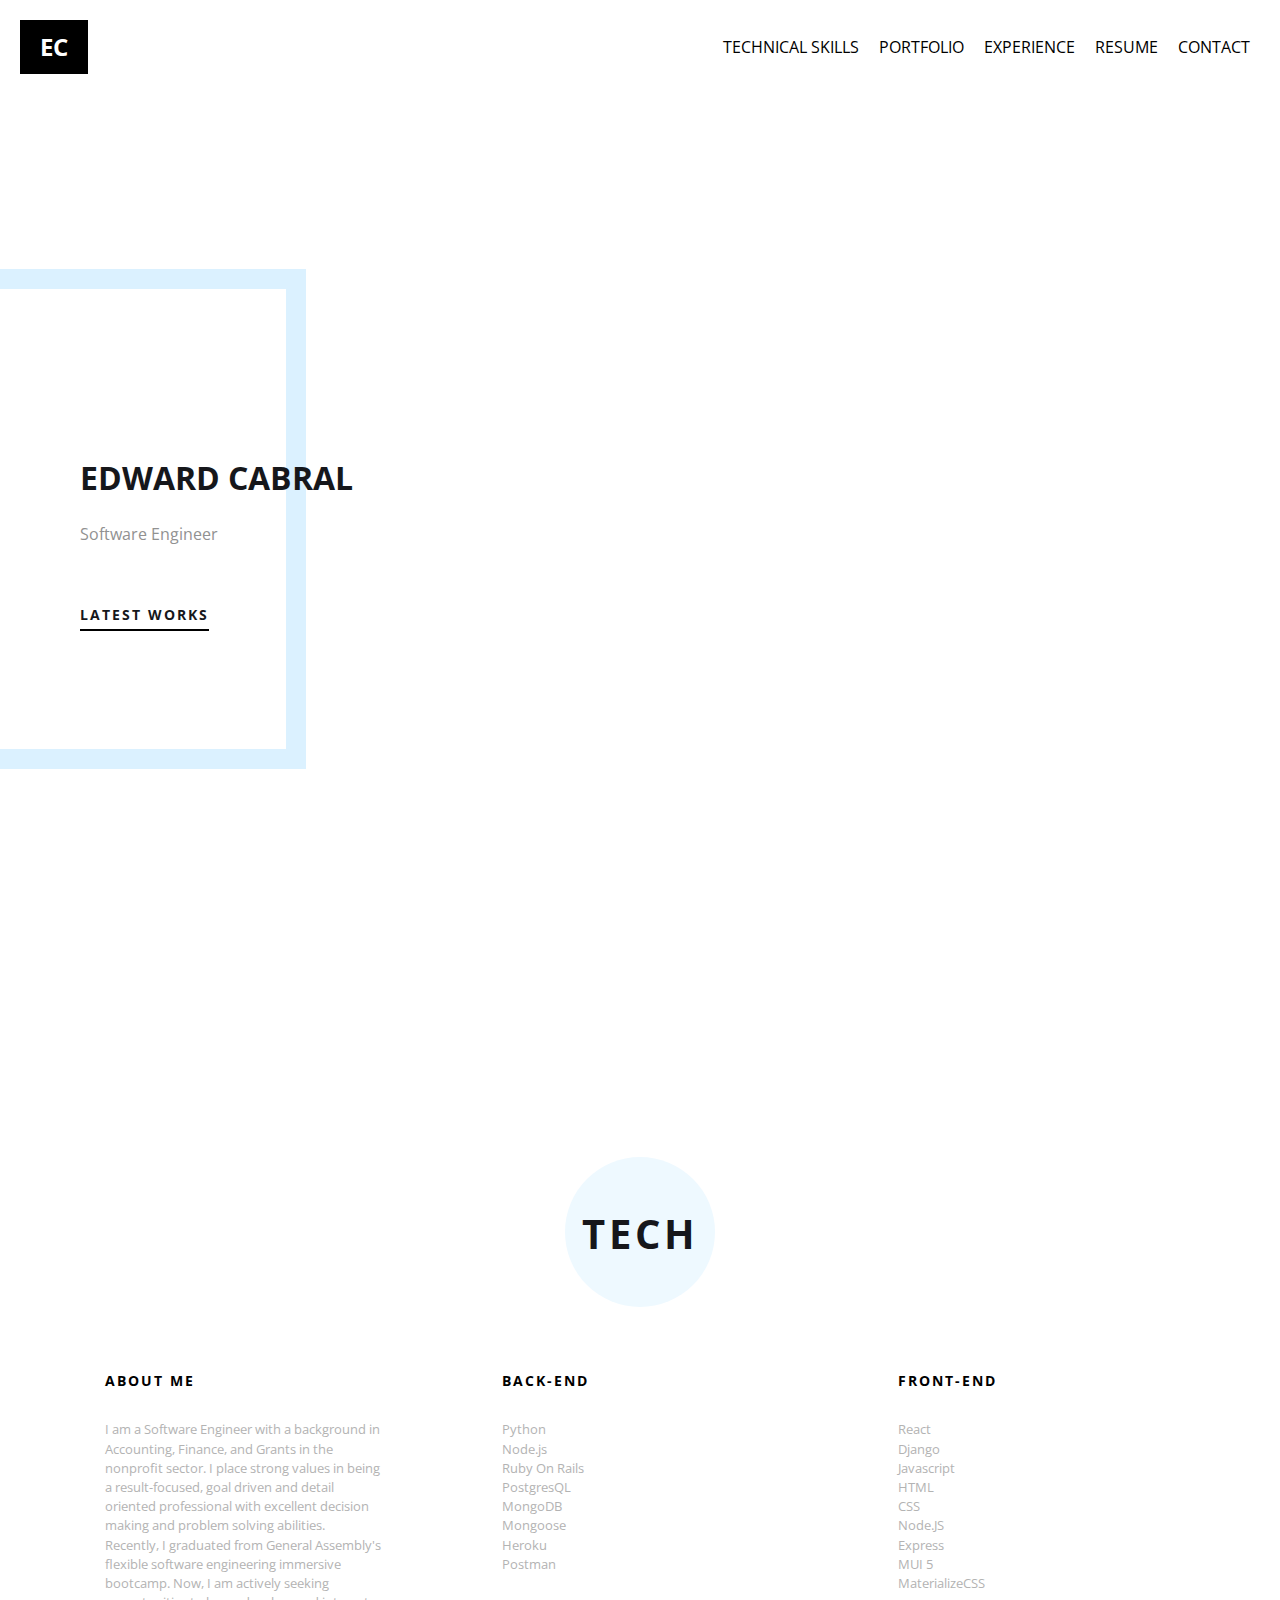
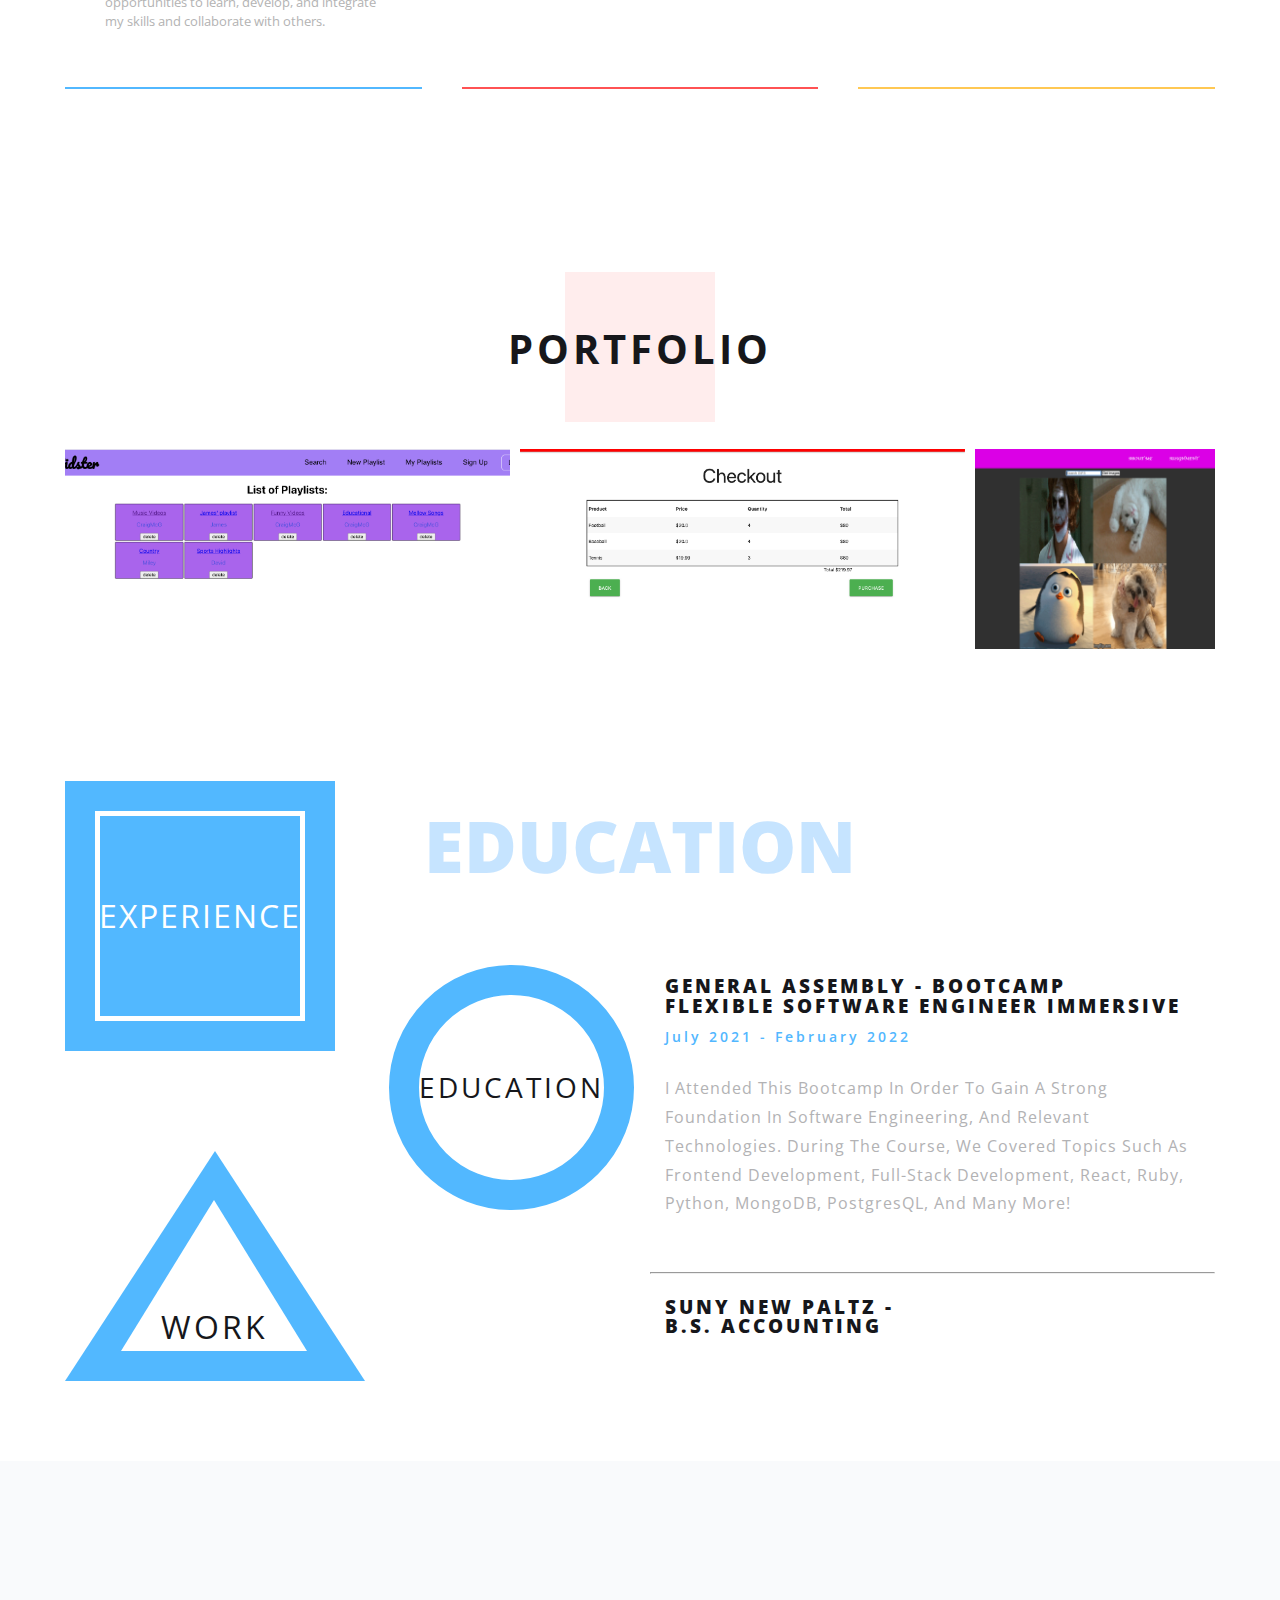
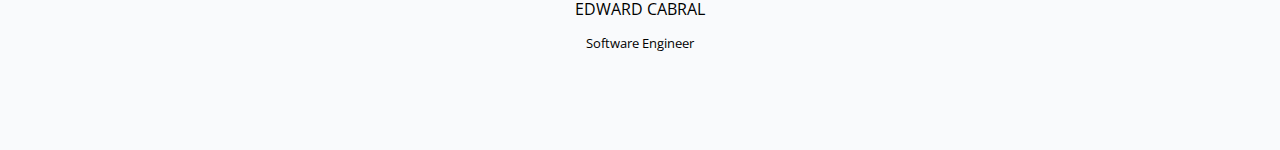
==== index.html @ 674f08a5 "first commit" ====
<!DOCTYPE html>
<html lang="en">
<head>
    <meta charset="UTF-8">
    <meta http-equiv="X-UA-Compatible" content="IE=edge">
    <meta name="viewport" content="width=device-width, user-scalable=no">
    <link rel="stylesheet" href="https://pro.fontawesome.com/releases/v5.10.0/css/all.css" integrity="sha384-AYmEC3Yw5cVb3ZcuHtOA93w35dYTsvhLPVnYs9eStHfGJvOvKxVfELGroGkvsg+p" crossorigin="anonymous"/>
<link rel="icon" href="/imgs/favicon.jpg">
    <link rel="stylesheet" href="css/main.css">
    <title>Edward Cabral - Portfolio</title>
</head>
<body>
    <header>
        <div class="logo">
            <a href="index.html" class="name">
                EC
            </a> 
        </div>
        <div class="header-menu">
            <a href="index.html#services">Technical Skills</a>
            <a href="index.html#portfolio-section">Portfolio</a>
            <a href="index.html#experience-section">Experience</a>
            <a href="https://docs.google.com/document/d/1iVJsGkQ0PWHZEwaWtOgepmTKv3r4oFIU/edit?usp=sharing&ouid=116065923854687477827&rtpof=true&sd=true" target="_blank">Resume</a>
            <a href="index.html#footer">Contact</a>
        </div>
        <div class="menu-btn">
            <i class="fas fa-bars"></i>
        </div>
    </header>
    <div class="mobile-menu">
        <a href="index.html#services">Technical Skills</a>
        <a href="index.html#portfolio-section">Portfolio</a>
        <a href="index.html#experience-section">Experience</a>
        <a href="index.html#footer">Contact</a>
    </div>
    <section id='top'>
        <div class='container'>
            <div class='info'>
                <div class='blue-square'></div>
                <h1>Edward Cabral</h1>
                <p>Software Engineer<p>
                <a href="index.html#portfolio-section">Latest Works</a>
            </div>
            <div class='img'>
                <div class='background-img'>

                </div>
            </div>
        </div>
    </section>
    <section id='services'>
        <div class='container'>
            <div class='title'>
                <div class='circle'></div>
                <h1>Tech</h1>
            </div>
            <div class='services-container'>
                <div class='box blue'>
                    <i class="fas fa-trophy"></i>
                    <h5>About Me</h5>
                    <p>
                        I am a Software Engineer with a background in Accounting, Finance, and Grants in the nonprofit sector. I place strong values in being a result-focused, goal driven and detail oriented professional with excellent decision making and problem solving abilities. Recently, I graduated from General Assembly's flexible software engineering immersive bootcamp. Now, I am actively seeking opportunities to learn, develop, and integrate my skills and collaborate with others.
                    </p>
                    <br />
                    <p>
                    </p>
                </div>
                <div class='box red'>
                    <i class="fas fa-plane"></i>
                    <h5>Back-End</h5>
                    <p>
                        Python
                    </p>
                    <p>
                        Node.js
                    </p>

                    <p>
                        Ruby On Rails
                    </p>
                    <p>
                        PostgresQL
                    </p>
                    <p>
                        MongoDB
                    </p>
                    <p>
                        Mongoose
                    </p>

                    <p>
                        Heroku
                    </p>
                    <p>
                        Postman
                    </p>
                </div>
                <div class='box yellow'>
                    <i class="fas fa-money-check-alt"></i>
                    <h5>Front-End</h5>
                    <p>
                        <p>
                            React
                        </p>
                        <p>
                            Django
                        </p>
                        <P>
                            Javascript
                        </P>
                        <p>
                            HTML
                        </p>
                        <p>
                            CSS
                        </p>
                        <p>
                            Node.JS
                        </p>
                        <p>
                            Express
                        </p>
                        <p>
                            MUI 5
                        </p>
                        <p>
                            MaterializeCSS
                        </p>


                    </p>
                </div>
            </div>
        </div>
    </section>
    <section id='portfolio-section'>
        <div class='container'>
            <div class='title'>
                <div class='square'></div>
                    <h1>Portfolio</h1>
            </div>
            <div class='portfolio-container'>
                <a href="/portfolio/vidster.html" target='_blank' rel="noopener noreferrer" class='box image1'>
                    <div class='image'>
                        <div class='hover-bg'>    
                            <div class='title'>
                                <div class='text'>Vidster</div> 
                            </div>
                        </div>
                    </div>
                </a>
                <a href="/portfolio/shop.html" target='_blank' rel="noopener noreferrer" class='box image2'>
                    <div class='image'>
                        <div class='hover-bg'>    
                            <div class='title'>
                                <div class='text'>Ed's Shop</div> 
                            </div>
                        </div>
                    </div>
                </a>
                <a href="/portfolio/gif.html" target='_blank' rel="noopener noreferrer" class='box image3'>
                    <div class='image'>
                        <div class='hover-bg'>    
                            <div class='title'>
                                <div class='text'>Ed's Gif</div> 
                            </div>
                        </div>
                    </div>
                </a>
            </div>
        </div>
    </section>
    <section id ='experience-section'>
        <div class='container'>
            <div class='large-title'>
                Education
            </div>
            <div class='experience-container'>
                <div class='large-icons'>
                    <div class='square'>
                        <div class='blue-box'>
                            experience
                        </div>
                    </div>
                    <div class='circle'>
                        <div class='white-box'>
                            Education
                        </div>
                    </div>
                    <div class="triangle">
                        <div class="triangle-box">
                            <div class="text">Work</div>
                        </div>
                    </div>
                </div>
                <div class='info'>
                    <div class='info-box'>
                        <h4>General Assembly - Bootcamp <br/> Flexible Software Engineer Immersive</h4>
                        <span class='date'>July 2021 - February 2022</span>
                        <p>
                            I attended this bootcamp in order to gain a strong foundation in software engineering, and relevant technologies. During the course, We covered topics such as Frontend development, Full-stack Development, React, Ruby, Python, MongoDB, PostgresQL, and many more! 
                        </p>
                        <br />
                    </div>
                    <hr>
                    <div class='info-box'>
                        <h4>SUNY New Paltz - <br/> B.S. Accounting</h4>
                    </div>
                </div>
            </div>
        </div>
    </section>
        
    <footer id='footer'>
        <div class="social-container">
            <a href="https://www.linkedin.com/in/edward-cabral/" target='_blank' rel="noopener noreferrer">
                <i class="fab fa-brands fa-linkedin"></i>
            </a>
            <a href="https://github.com/Cabrale" target='_blank' rel="noopener noreferrer">
                <i class="fab fa-brands fa-github"></i>
            </a>
        </div>
        <h5>Edward Cabral</h5>
        <h6>Software Engineer</h6>
    </footer>

<script src='js/app.js'></script>

</body>
</html>
---- css/main.css ----
@import "cssreset.css";

@import url("https://fonts.googleapis.com/css2?family=Open+Sans:ital,wght@0,300;0,400;0,700;1,600&family=Roboto&display=swap");

@import "landing-page/top-section.css";

@import "landing-page/services.css";

@import "landing-page/portfolio-section.css";

@import "landing-page/experience-section.css";

@import "portfolio/portfolio-projects.css";

@import "footer-section.css";

body {
  /* background: #eeeeee; */
}

.container {
  max-width: 1150px;
  margin: 0 auto;
}

header {
  display: flex;
  padding: 20px;
  justify-content: space-between;
}

header .logo {
  font-size: 1.5rem;
  font-weight: 700;
  text-transform: uppercase;
  color: white;
  display: flex;
}

header .logo .name {
  background: black;
  padding: 15px 20px;
  text-decoration: none;
  color: white;
}

header .header-menu {
  font-size: 1rem;
  text-transform: uppercase;
  text-decoration: none;
  display: flex;
  justify-content: center;
  align-items: center;
}

header .header-menu a {
  font-size: 1rem;
  text-transform: uppercase;
  text-decoration: none;
  color: black;
  padding: 0 10px;
  transition: all 0.3s ease-in-out;
}

header .header-menu a:hover {
  font-weight: 700;
  text-decoration: none;
  color: black;
  color: rgba(255, 53, 53, 1);
}

header .menu-btn {
  font-weight: 700;
  color: black;
  display: flex;
  justify-content: center;
  align-items: center;
  padding: 15px;
  font-size: 2rem;
  display: none;
  cursor: pointer;
}

.mobile-menu {
  background: #fff;
  display: none;
  flex-direction: column;
  padding: 40px 0;
  position: absolute;
  height: 100vh;
  top: 0;
  height: 100vh;
  width: 50%;
  z-index: 10;
  transform: translate3d(-100%, 0, 0);
  transition: all 0.4s ease-in-out;
  -webkit-box-shadow: 2px 0px 78px -15px rgba(0, 0, 0, 0.75);
  -moz-box-shadow: 2px 0px 78px -15px rgba(0, 0, 0, 0.75);
  box-shadow: 2px 0px 78px -15px rgba(0, 0, 0, 0.75);
}

.mobile-menu.active {
  transform: translate3d(0, 0, 0);
}

.mobile-menu a {
  padding: 15px;
  text-decoration: none;
  color: black;
}

.mobile-menu a:hover {
  text-decoration: none;
  color: white;
  background: rgba(255, 53, 53, 1);
}

/* MEDIA QUERIES --- Tablet Views */

@media only screen and (max-width: 960px) {
  .container {
    width: 100%;
  }
}

/*  Phones  */

@media only screen and (max-width: 767px) {
  header .header-menu {
    display: none;
  }
  header .menu-btn {
    display: flex;
  }
  header .logo {
    font-size: 1.5rem;
  }
  .mobile-menu {
    display: flex;
  }
}
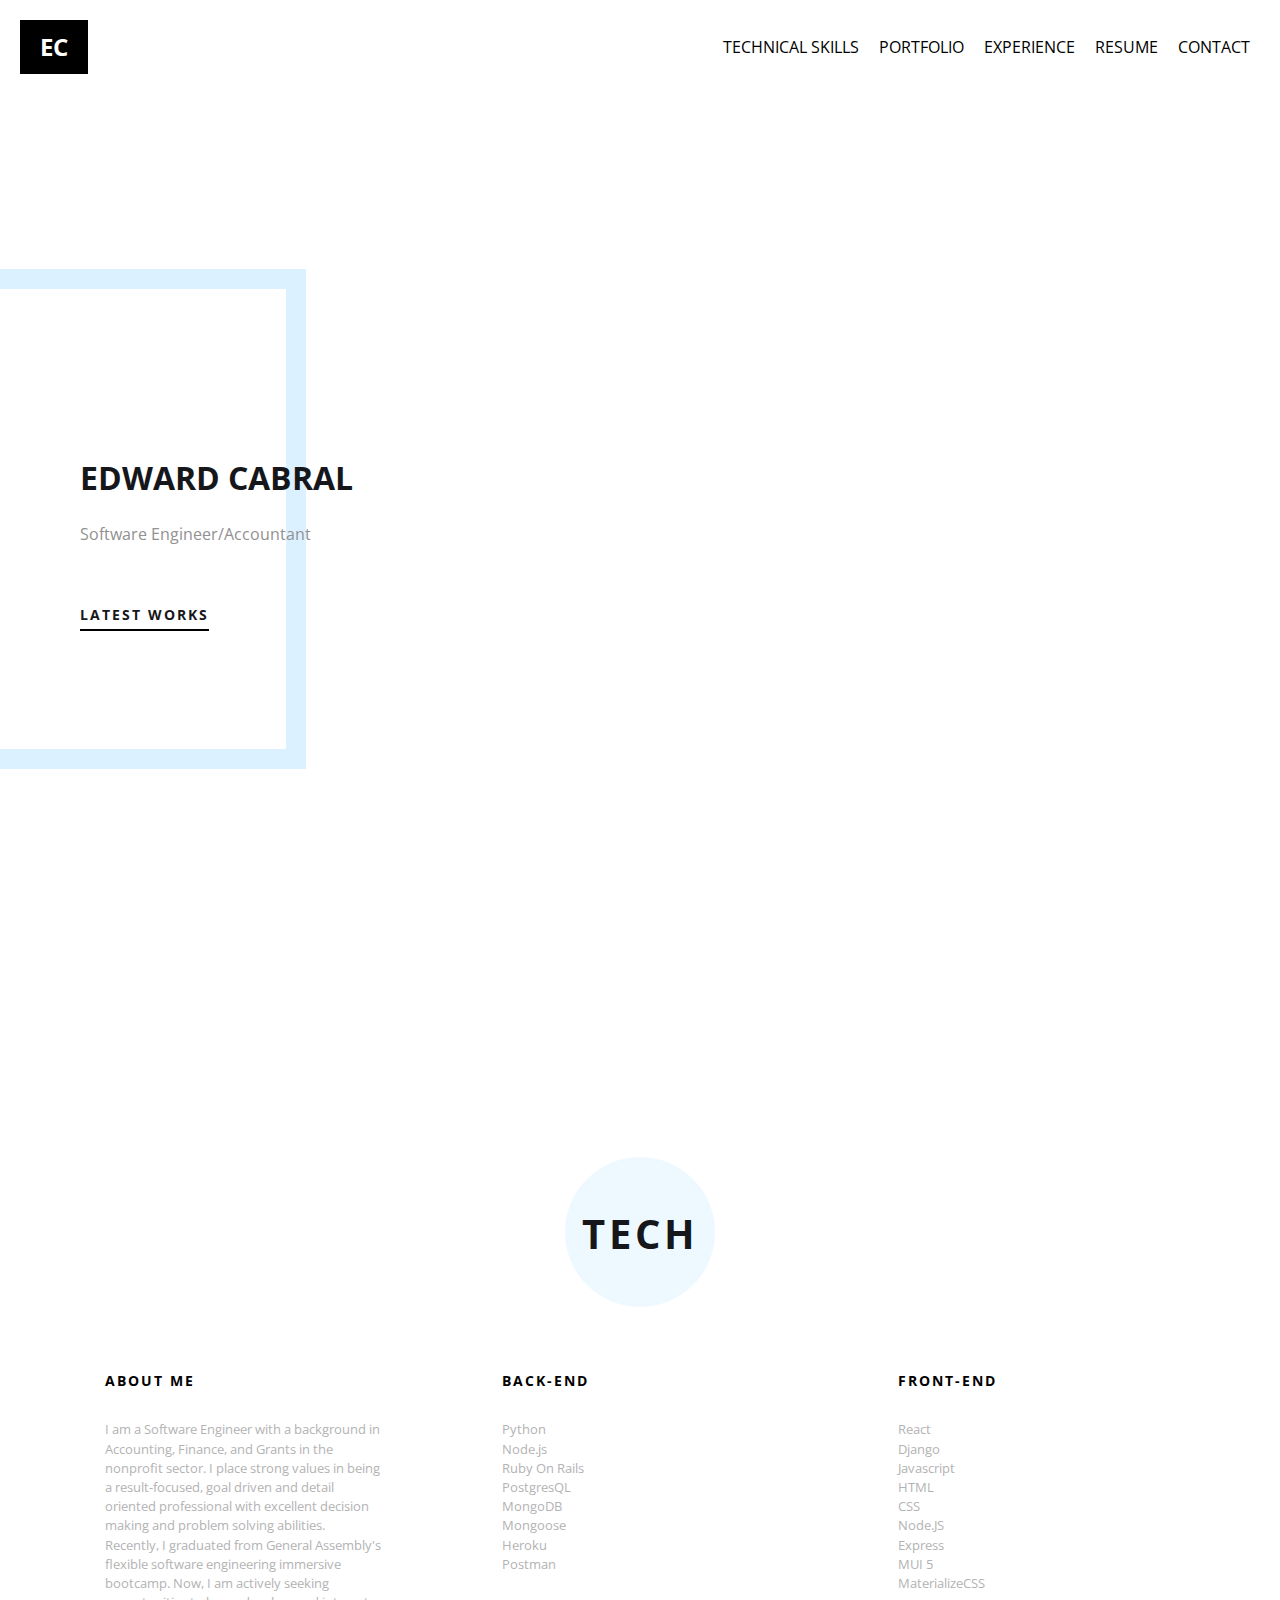
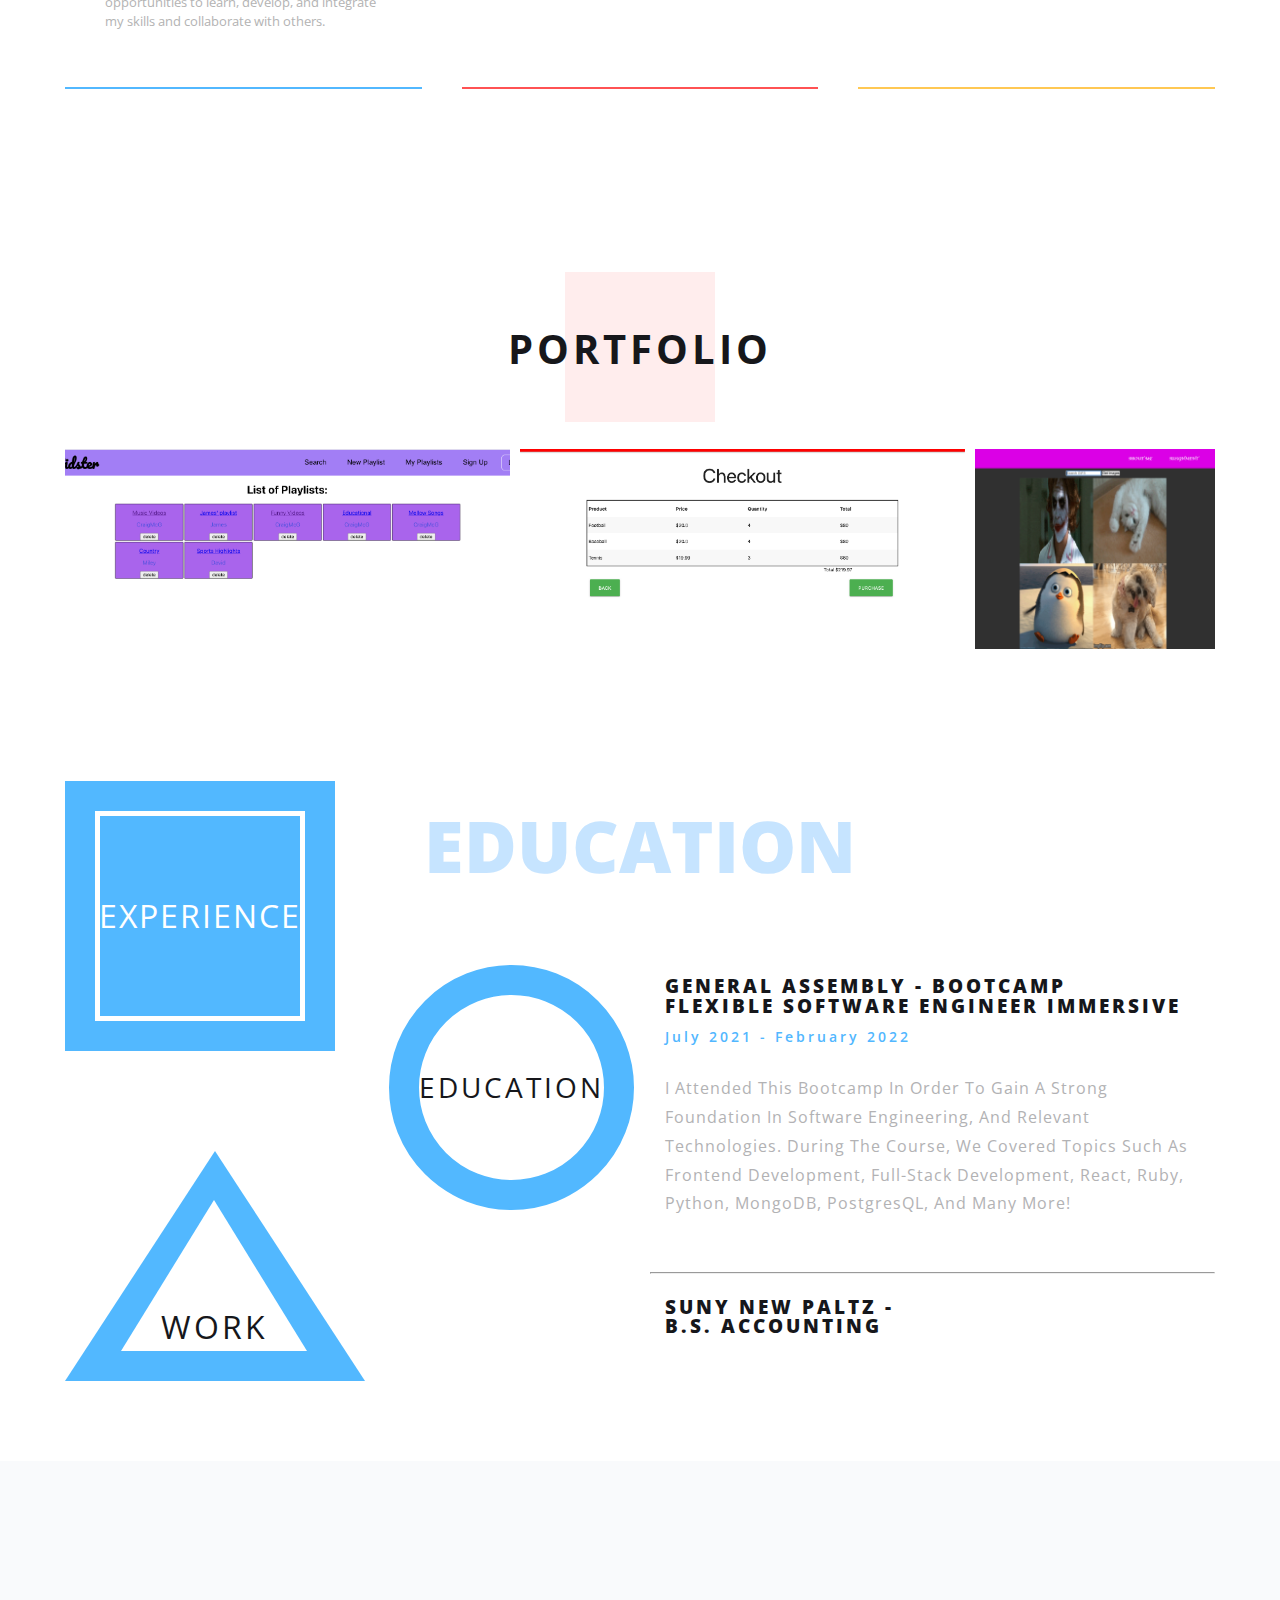
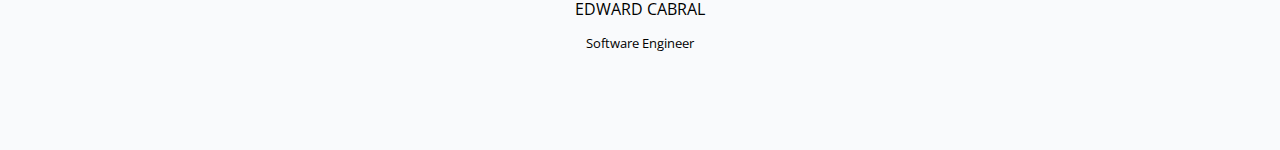
==== commit b3cfc2ac: "changes to resume and titles" ====
--- a/index.html
+++ b/index.html
@@ -20,7 +20,7 @@
             <a href="index.html#services">Technical Skills</a>
             <a href="index.html#portfolio-section">Portfolio</a>
             <a href="index.html#experience-section">Experience</a>
-            <a href="https://docs.google.com/document/d/1iVJsGkQ0PWHZEwaWtOgepmTKv3r4oFIU/edit?usp=sharing&ouid=116065923854687477827&rtpof=true&sd=true" target="_blank">Resume</a>
+            <a href="https://docs.google.com/document/d/1REKmAtGltkI6eYh36JeUripGL9bEaDwW/edit?usp=sharing&ouid=116065923854687477827&rtpof=true&sd=true" target="_blank">Resume</a>
             <a href="index.html#footer">Contact</a>
         </div>
         <div class="menu-btn">
@@ -38,7 +38,7 @@
             <div class='info'>
                 <div class='blue-square'></div>
                 <h1>Edward Cabral</h1>
-                <p>Software Engineer<p>
+                <p>Software Engineer/Accountant<p>
                 <a href="index.html#portfolio-section">Latest Works</a>
             </div>
             <div class='img'>
